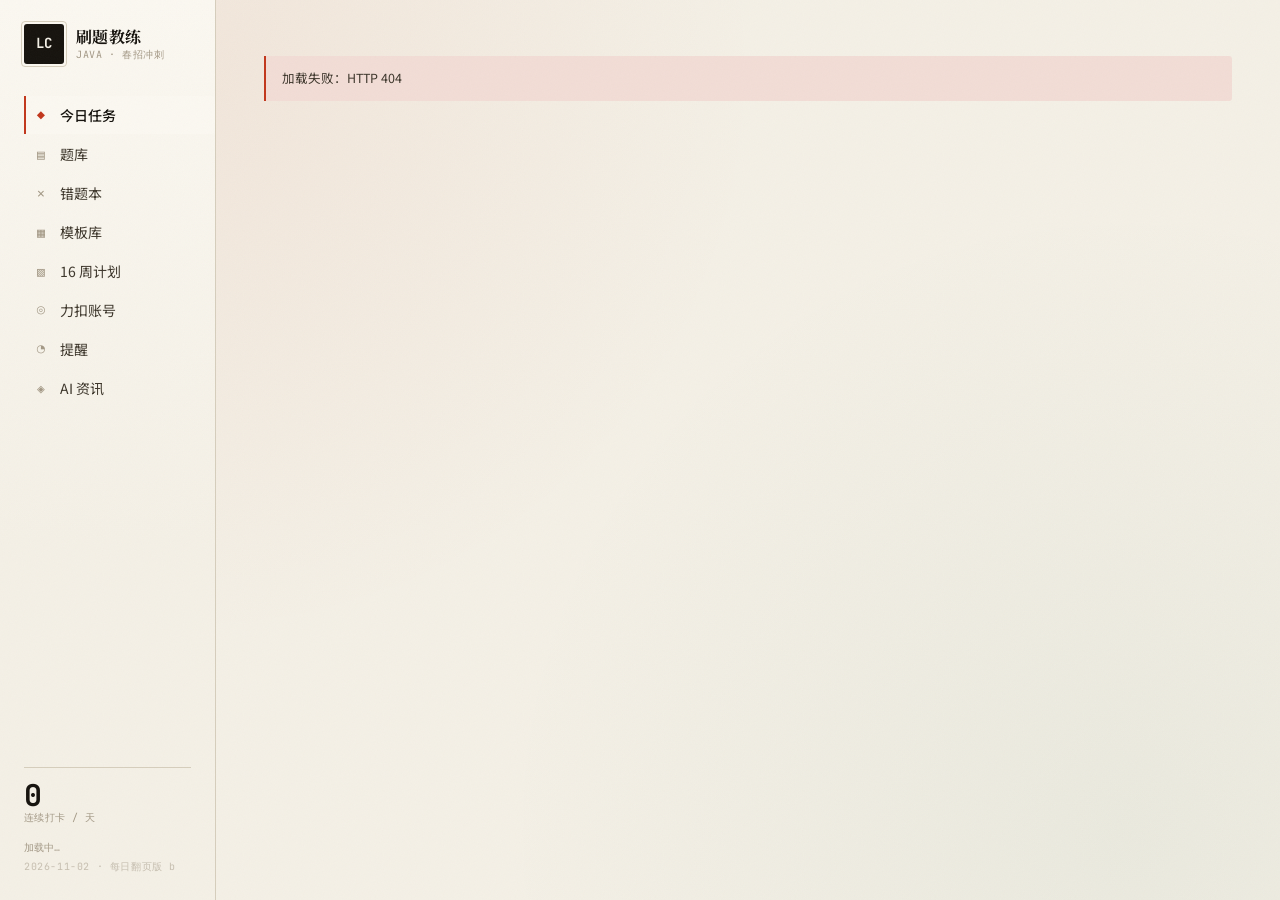
==== static/index.html @ 63b12553 "复习写完就地判对错：从「白写一遍」变成「当场知道对错」 原来的复习是「把题再做一遍，然后保存」。保存完没有任何反馈 —— 写对了不知道，写错了也不知道，那这一遍基本白写。  后端： - 新增 POST" ====
<!DOCTYPE html>
<html lang="zh-CN">
<head>
<meta charset="UTF-8">
<meta name="viewport" content="width=device-width, initial-scale=1.0">
<title>刷题教练 · LC Coach</title>
<link rel="preconnect" href="https://fonts.googleapis.com">
<link rel="preconnect" href="https://fonts.gstatic.com" crossorigin>
<link href="https://fonts.googleapis.com/css2?family=JetBrains+Mono:wght@400;500;700&family=Noto+Sans+SC:wght@300;400;500;700&family=Noto+Serif+SC:wght@600;700;900&display=swap" rel="stylesheet">
<link rel="stylesheet" href="app.css?v=20261111a">
</head>
<body>

<div class="grain"></div>

<aside class="sidebar">
  <div class="brand">
    <div class="brand-mark">LC</div>
    <div class="brand-text">
      <span class="brand-title">刷题教练</span>
      <span class="brand-sub">Java · 春招冲刺</span>
    </div>
  </div>

  <nav class="nav" id="nav">
    <button class="nav-item active" data-view="today">
      <span class="nav-ico">◆</span><span>今日任务</span>
    </button>
    <button class="nav-item" data-view="library">
      <span class="nav-ico">▤</span><span>题库</span>
    </button>
    <button class="nav-item" data-view="mistakes">
      <span class="nav-ico">✕</span><span>错题本</span>
      <span class="nav-badge" id="badge-mistakes"></span>
    </button>
    <button class="nav-item" data-view="snippets">
      <span class="nav-ico">▦</span><span>模板库</span>
    </button>
    <button class="nav-item" data-view="plan">
      <span class="nav-ico">▧</span><span>16 周计划</span>
    </button>
    <button class="nav-item" data-view="account">
      <span class="nav-ico">◎</span><span>力扣账号</span>
    </button>
    <button class="nav-item" data-view="notify">
      <span class="nav-ico">◔</span><span>提醒</span>
      <span class="nav-badge" id="badge-notify"></span>
    </button>
    <button class="nav-item" data-view="aihot">
      <span class="nav-ico">◈</span><span>AI 资讯</span>
    </button>
  </nav>

  <div class="side-foot">
    <div class="streak-box">
      <div class="streak-num" id="streak-num">0</div>
      <div class="streak-label">连续打卡 / 天</div>
    </div>
    <div class="side-meta" id="side-meta">加载中…</div>
    <div class="side-meta" id="build-stamp" style="opacity:.55;font-size:10px;letter-spacing:.06em"></div>
  </div>
</aside>

<main class="main" id="main">
  <div class="loading">正在加载…</div>
</main>

<div class="toast" id="toast"></div>

<script src="lock.js?v=20261111a"></script>
<script src="roast.js?v=20261111a"></script>
<script src="mistake-fill.js?v=20261111a"></script>
<script src="app.js?v=20261111a"></script>
</body>
</html>
---- static/app.css ----
/* ============================================================
   LC Coach — 设计方向：编辑 × 工业
   纸张底色 + 墨黑字 + 朱红强调 + 等宽数字
   用规则线和不对称网格代替圆角卡片堆叠
   ============================================================ */

:root {
  /* 色板 */
  --paper:        #F4F0E6;
  --paper-deep:   #EAE4D5;
  --paper-raised: #FBF8F1;
  --ink:          #16130E;
  --ink-2:        #3D362B;
  --ink-3:        #6E6557;
  --ink-4:        #A39885;
  --rule:         #D6CEBC;
  --rule-soft:    #E3DCCB;
  --accent:       #C2371C;
  --accent-soft:  #F2DDD6;
  --accent-deep:  #8E2513;
  --ok:           #2F6B4F;
  --ok-soft:      #DDE9E1;
  --warn:         #9A6B12;
  --warn-soft:    #F3E7CC;

  /* 别名：早期样式里写了 --paper-2 / --f-serif，但这两个变量从没定义过，
     导致用到的地方一直静默不生效（背景透明、字体回落）。
     这里补上定义，不去改那些旧选择器。 */
  --paper-2:      #EFEADC;
  --f-serif:      "Noto Serif SC", "Songti SC", serif;

  /* 字阶 */
  --f-display: "Noto Serif SC", "Songti SC", serif;
  --f-sans:    "Noto Sans SC", "PingFang SC", "Microsoft YaHei", sans-serif;
  --f-mono:    "JetBrains Mono", "SF Mono", Consolas, monospace;

  --t-xs:  11px;
  --t-sm:  12.5px;
  --t-md:  14px;
  --t-lg:  16px;
  --t-xl:  21px;
  --t-2xl: 30px;
  --t-3xl: 46px;
  --t-4xl: 68px;

  /* 间距 */
  --s1: 4px;  --s2: 8px;  --s3: 12px; --s4: 16px;
  --s5: 24px; --s6: 32px; --s7: 48px; --s8: 64px;

  --radius: 3px;
  --shadow-1: 0 1px 0 var(--rule);
  --shadow-2: 0 2px 0 var(--rule), 0 8px 24px -16px rgba(22,19,14,.35);
  --ease: cubic-bezier(0.16, 1, 0.3, 1);
}

* { box-sizing: border-box; margin: 0; padding: 0; }

html { -webkit-text-size-adjust: 100%; }

body {
  font-family: var(--f-sans);
  font-size: var(--t-md);
  line-height: 1.65;
  color: var(--ink);
  background: var(--paper);
  background-image:
    radial-gradient(circle at 15% 8%, rgba(194,55,28,.055), transparent 42%),
    radial-gradient(circle at 88% 92%, rgba(47,107,79,.05), transparent 45%);
  background-attachment: fixed;
  min-height: 100vh;
  display: grid;
  grid-template-columns: 216px 1fr;
  -webkit-font-smoothing: antialiased;
}

/* 纸质颗粒 */
.grain {
  position: fixed; inset: 0; z-index: 9999; pointer-events: none;
  opacity: .032;
  background-image: url("data:image/svg+xml,%3Csvg xmlns='http://www.w3.org/2000/svg' width='140' height='140'%3E%3Cfilter id='n'%3E%3CfeTurbulence type='fractalNoise' baseFrequency='.85' numOctaves='3'/%3E%3C/filter%3E%3Crect width='140' height='140' filter='url(%23n)'/%3E%3C/svg%3E");
}

/* ============================ 侧栏 ============================ */

.sidebar {
  border-right: 1px solid var(--rule);
  padding: var(--s5) 0 var(--s5) var(--s5);
  display: flex; flex-direction: column;
  height: 100vh; position: sticky; top: 0;
  background: linear-gradient(180deg, var(--paper-raised), var(--paper) 60%);
}

.brand { display: flex; gap: var(--s3); align-items: center; margin-bottom: var(--s6); padding-right: var(--s5); }

.brand-mark {
  width: 40px; height: 40px; flex: none;
  display: grid; place-items: center;
  background: var(--ink); color: var(--paper);
  font-family: var(--f-mono); font-weight: 700; font-size: var(--t-md);
  letter-spacing: -.02em;
  border-radius: var(--radius);
  position: relative;
}
.brand-mark::after {
  content: ""; position: absolute; inset: -3px;
  border: 1px solid var(--rule); border-radius: 4px;
}

.brand-text { display: flex; flex-direction: column; line-height: 1.3; }
.brand-title { font-family: var(--f-display); font-weight: 700; font-size: var(--t-lg); letter-spacing: .02em; }
.brand-sub { font-family: var(--f-mono); font-size: 10px; color: var(--ink-4); letter-spacing: .06em; text-transform: uppercase; }

.nav { display: flex; flex-direction: column; gap: 1px; }

.nav-item {
  display: flex; align-items: center; gap: var(--s3);
  padding: 9px var(--s3) 9px var(--s2);
  background: none; border: none; cursor: pointer;
  font-family: var(--f-sans); font-size: var(--t-md); color: var(--ink-2);
  text-align: left; border-left: 2px solid transparent;
  transition: background .16s var(--ease), color .16s var(--ease), border-color .16s var(--ease);
  border-radius: 0 var(--radius) var(--radius) 0;
  position: relative;
}
.nav-item:hover { background: var(--paper-deep); color: var(--ink); }
.nav-item.active {
  border-left-color: var(--accent);
  background: var(--paper-raised);
  color: var(--ink); font-weight: 500;
}
.nav-ico { font-family: var(--f-mono); font-size: 13px; color: var(--ink-4); width: 14px; text-align: center; }
.nav-item.active .nav-ico { color: var(--accent); }
.nav-badge {
  margin-left: auto; font-family: var(--f-mono); font-size: 10px;
  background: var(--accent); color: #fff; padding: 1px 5px; border-radius: 9px;
  min-width: 17px; text-align: center;
}
.nav-badge:empty { display: none; }

.side-foot { margin-top: auto; padding-right: var(--s5); }

.streak-box {
  border-top: 1px solid var(--rule);
  padding-top: var(--s3);
  margin-bottom: var(--s3);
}
.streak-num {
  font-family: var(--f-mono); font-size: var(--t-2xl); font-weight: 700;
  line-height: 1; color: var(--ink); letter-spacing: -.03em;
}
.streak-label { font-family: var(--f-mono); font-size: 10px; color: var(--ink-4); letter-spacing: .04em; }

.side-meta { font-family: var(--f-mono); font-size: 10px; color: var(--ink-4); line-height: 1.9; }

/* ============================ 主区 ============================ */

.main { padding: var(--s6) var(--s7) var(--s8); max-width: 1080px; }

.loading { font-family: var(--f-mono); color: var(--ink-4); padding: var(--s7) 0; }

.view-enter { animation: viewIn .42s var(--ease) both; }
@keyframes viewIn {
  from { opacity: 0; transform: translateY(10px); }
  to   { opacity: 1; transform: none; }
}

/* 页头 */
.page-head { margin-bottom: var(--s6); position: relative; }
.eyebrow {
  font-family: var(--f-mono); font-size: var(--t-xs);
  letter-spacing: .14em; text-transform: uppercase;
  color: var(--accent); margin-bottom: var(--s2);
  display: flex; align-items: center; gap: var(--s2);
}
.eyebrow::after { content: ""; flex: 1; height: 1px; background: var(--rule); }

h1 {
  font-family: var(--f-display); font-weight: 900;
  font-size: var(--t-2xl); line-height: 1.15;
  letter-spacing: -.015em; margin-bottom: var(--s2);
}
h1 .num { font-family: var(--f-mono); font-weight: 700; letter-spacing: -.04em; }

.sub { color: var(--ink-3); font-size: var(--t-md); max-width: 62ch; }
.sub .mono { font-family: var(--f-mono); font-size: .92em; }

/* 巨型日期计数器 */
.day-counter {
  display: flex; align-items: baseline; gap: var(--s3);
  margin: var(--s5) 0 var(--s6);
  padding: var(--s4) 0;
  border-top: 1px solid var(--ink);
  border-bottom: 1px solid var(--rule);
}
.day-big {
  font-family: var(--f-mono); font-size: var(--t-4xl); font-weight: 700;
  line-height: .9; letter-spacing: -.05em; color: var(--ink);
  font-variant-numeric: tabular-nums;
}
.day-of { font-family: var(--f-mono); font-size: var(--t-lg); color: var(--ink-4); letter-spacing: -.02em; }
.day-meta { margin-left: auto; text-align: right; }
.day-phase { font-family: var(--f-display); font-weight: 700; font-size: var(--t-lg); }
.day-tag { font-family: var(--f-mono); font-size: var(--t-xs); color: var(--ink-3); letter-spacing: .05em; }

/* 前一天 / 后一天。放在 .day-meta 右边，跟相位标签同一条基线 */
.day-nav { display: flex; gap: 6px; align-self: center; margin-left: var(--s4); }
.day-arrow {
  width: 30px; height: 30px; padding: 0;
  display: inline-flex; align-items: center; justify-content: center;
  font-family: var(--f-mono); font-size: 14px; line-height: 1;
  color: var(--ink-2); background: transparent;
  border: 1px solid var(--rule); border-radius: 2px;
  cursor: pointer; transition: background .18s var(--ease), border-color .18s var(--ease), color .18s var(--ease);
}
.day-arrow:hover:not(:disabled) { background: var(--paper-2); border-color: var(--ink-3); color: var(--ink); }
.day-arrow:active:not(:disabled) { transform: translateY(1px); }
.day-arrow:disabled { opacity: .28; cursor: not-allowed; }
.day-arrow:focus-visible { outline: 2px solid var(--accent); outline-offset: 2px; }

/* 正在看历史/未来那天时，仪表和提示一起变，别让人以为改的是今天 */
.page-head-hist .eyebrow { color: var(--accent); }
.page-head-hist .eyebrow::after { content: ' · 不是今天'; }
.notice-view { display: flex; align-items: center; gap: var(--s3); flex-wrap: wrap; }
.notice-view .btn { margin-left: auto; }

/* 进度条 */
.bar-wrap { margin: var(--s4) 0 var(--s6); }
.bar-top { display: flex; justify-content: space-between; font-family: var(--f-mono); font-size: var(--t-xs); color: var(--ink-3); margin-bottom: 6px; letter-spacing: .04em; }
.bar { height: 5px; background: var(--rule-soft); position: relative; overflow: hidden; }
.bar > i { position: absolute; inset: 0 auto 0 0; background: var(--accent); transition: width .6s var(--ease); }
.bar.thin { height: 3px; }

/* ============================ 题目卡 ============================ */

.task-list { display: flex; flex-direction: column; gap: 1px; background: var(--rule-soft); border-top: 1px solid var(--rule); border-bottom: 1px solid var(--rule); }

.task {
  background: var(--paper-raised);
  display: grid;
  grid-template-columns: 46px 1fr auto;
  align-items: center;
  gap: var(--s4);
  padding: var(--s4) var(--s4) var(--s4) var(--s3);
  cursor: pointer;
  transition: background .15s var(--ease);
  position: relative;
}
.task:hover { background: var(--paper); }
.task:hover .task-title { color: var(--accent-deep); }

.task-idx {
  font-family: var(--f-mono); font-size: var(--t-xl); font-weight: 500;
  color: var(--ink-4); text-align: center; letter-spacing: -.04em;
  font-variant-numeric: tabular-nums;
}
.task.done .task-idx { color: var(--ok); }

.task-body { min-width: 0; }
.task-title {
  font-family: var(--f-display); font-weight: 700; font-size: var(--t-lg);
  line-height: 1.3; transition: color .15s var(--ease);
  display: flex; align-items: center; gap: var(--s2); flex-wrap: wrap;
}
.task-title .fid { font-family: var(--f-mono); font-size: var(--t-xs); color: var(--ink-4); font-weight: 400; }
.task-meta {
  display: flex; gap: var(--s3); align-items: center; flex-wrap: wrap;
  font-family: var(--f-mono); font-size: var(--t-xs); color: var(--ink-3);
  margin-top: 3px; letter-spacing: .02em;
}
.task.done .task-title { text-decoration: line-through; text-decoration-thickness: 1px; text-decoration-color: var(--ink-4); color: var(--ink-3); }

.task-right { display: flex; align-items: center; gap: var(--s3); }

.chip {
  font-family: var(--f-mono); font-size: 10px; letter-spacing: .05em;
  padding: 2px 7px; border: 1px solid var(--rule); color: var(--ink-3);
  border-radius: 2px; white-space: nowrap;
}
.chip.sol { border-color: var(--accent); color: var(--accent); }
.chip.miss { border-color: var(--ink-4); color: var(--ink-3); }
.chip.done { background: var(--ok-soft); border-color: var(--ok); color: var(--ok); }
.chip.warn { background: var(--warn-soft); border-color: var(--warn); color: var(--warn); }

.diff { font-family: var(--f-mono); font-size: 10px; letter-spacing: .06em; text-transform: uppercase; }
.diff.EASY { color: var(--ok); }
.diff.MEDIUM { color: var(--warn); }
.diff.HARD { color: var(--accent); }

.btn-check {
  width: 26px; height: 26px; flex: none;
  border: 1px solid var(--ink-4); background: var(--paper-raised);
  border-radius: 50%; cursor: pointer;
  display: grid; place-items: center;
  font-size: 13px; color: transparent;
  transition: all .18s var(--ease);
}
.btn-check:hover { border-color: var(--ok); color: var(--ok); }
.task.done .btn-check { background: var(--ok); border-color: var(--ok); color: #fff; }

/* 提示条 */
.notice {
  border-left: 2px solid var(--accent);
  background: var(--accent-soft);
  padding: var(--s3) var(--s4);
  font-size: var(--t-sm); color: var(--ink-2);
  margin: var(--s5) 0;
  border-radius: 0 var(--radius) var(--radius) 0;
}
.notice .mono { font-family: var(--f-mono); }

/* ============================ 通用组件 ============================ */

h2.sec {
  font-family: var(--f-display); font-weight: 700; font-size: var(--t-xl);
  margin: var(--s7) 0 var(--s4);
  padding-bottom: var(--s2);
  border-bottom: 1px solid var(--ink);
  display: flex; align-items: baseline; gap: var(--s3);
}
h2.sec .cnt { font-family: var(--f-mono); font-size: var(--t-sm); color: var(--ink-4); font-weight: 400; }

.btn {
  font-family: var(--f-mono); font-size: var(--t-sm);
  padding: 7px 14px; border: 1px solid var(--ink); background: var(--ink);
  color: var(--paper); cursor: pointer; border-radius: var(--radius);
  transition: all .16s var(--ease); letter-spacing: .03em;
}
.btn:hover { background: var(--accent); border-color: var(--accent); }
.btn:active { transform: translateY(1px); }
.btn.ghost { background: transparent; color: var(--ink); }
.btn.ghost:hover { background: var(--ink); color: var(--paper); border-color: var(--ink); }
.btn.small { padding: 4px 10px; font-size: var(--t-xs); }
.btn.danger { border-color: var(--accent); color: var(--accent); background: transparent; }
.btn.danger:hover { background: var(--accent); color: #fff; }
.btn:disabled { opacity: .4; cursor: not-allowed; }

input[type=text], input[type=password], textarea, select {
  font-family: var(--f-sans); font-size: var(--t-md);
  padding: 8px 11px; border: 1px solid var(--rule); background: var(--paper-raised);
  border-radius: var(--radius); color: var(--ink); width: 100%;
  transition: border-color .16s var(--ease);
}
input:focus, textarea:focus, select:focus {
  outline: none; border-color: var(--accent);
  box-shadow: 0 0 0 3px rgba(194,55,28,.1);
}
textarea { resize: vertical; min-height: 76px; line-height: 1.6; }
label.field { display: block; margin-bottom: var(--s4); }
label.field > span {
  display: block; font-family: var(--f-mono); font-size: var(--t-xs);
  color: var(--ink-3); letter-spacing: .06em; margin-bottom: 5px;
}

/* ============================ 题目详情 ============================ */

.back-link {
  font-family: var(--f-mono); font-size: var(--t-sm); color: var(--ink-3);
  background: none; border: none; cursor: pointer; padding: 0;
  margin-bottom: var(--s4); display: inline-flex; align-items: center; gap: 6px;
  transition: color .15s var(--ease);
}
.back-link:hover { color: var(--accent); }

.prob-head { border-bottom: 2px solid var(--ink); padding-bottom: var(--s4); margin-bottom: var(--s5); }
.prob-fid { font-family: var(--f-mono); font-size: var(--t-sm); color: var(--accent); letter-spacing: .08em; margin-bottom: var(--s1); }
.prob-title { font-family: var(--f-display); font-weight: 900; font-size: var(--t-2xl); line-height: 1.2; letter-spacing: -.01em; }
.prob-en { font-family: var(--f-mono); font-size: var(--t-sm); color: var(--ink-4); margin-top: 3px; }
.prob-tags { display: flex; gap: var(--s2); flex-wrap: wrap; margin-top: var(--s3); }

.prob-body {
  font-size: var(--t-md); color: var(--ink-2); line-height: 1.8;
  margin-bottom: var(--s6);
  padding: var(--s4) var(--s5);
  background: var(--paper-raised);
  border-left: 2px solid var(--rule);
}
.prob-body p { margin-bottom: var(--s3); }
.prob-body code {
  font-family: var(--f-mono); font-size: .9em;
  background: var(--paper-deep); padding: 1px 5px; border-radius: 2px; color: var(--accent-deep);
}
.prob-body pre { background: var(--paper-deep); padding: var(--s3); overflow-x: auto; margin-bottom: var(--s3); border-radius: var(--radius); }
.prob-body pre code { background: none; padding: 0; color: var(--ink); }
.prob-body strong { color: var(--ink); font-weight: 700; }
.prob-body ul, .prob-body ol { margin: 0 0 var(--s3) var(--s5); }
.prob-body li { margin-bottom: 4px; }
.prob-body img { max-width: 100%; }

/* 解法卡 */
.sol-tabs { display: flex; gap: 0; border-bottom: 1px solid var(--rule); margin-bottom: var(--s5); }
.sol-tab {
  font-family: var(--f-mono); font-size: var(--t-sm);
  padding: 9px 18px; background: none; border: none; cursor: pointer;
  color: var(--ink-3); border-bottom: 2px solid transparent;
  margin-bottom: -1px; transition: all .16s var(--ease);
  letter-spacing: .03em;
}
.sol-tab:hover { color: var(--ink); background: var(--paper-raised); }
.sol-tab.active { color: var(--accent); border-bottom-color: var(--accent); font-weight: 500; }
.sol-tab .tier { font-size: 9px; opacity: .7; margin-right: 5px; }

.sol-panel { animation: viewIn .3s var(--ease) both; }

.sol-head { display: flex; align-items: baseline; gap: var(--s3); flex-wrap: wrap; margin-bottom: var(--s4); }
.sol-name { font-family: var(--f-display); font-weight: 700; font-size: var(--t-xl); }
.sol-cx { font-family: var(--f-mono); font-size: var(--t-xs); color: var(--ink-3); display: flex; gap: var(--s3); }
.sol-cx b { color: var(--ink); font-weight: 500; }

.sol-block { margin-bottom: var(--s5); }
.sol-block > h4 {
  font-family: var(--f-mono); font-size: var(--t-xs); letter-spacing: .1em;
  text-transform: uppercase; color: var(--accent);
  margin-bottom: var(--s2); display: flex; align-items: center; gap: var(--s2);
}
.sol-block > h4::after { content: ""; flex: 1; height: 1px; background: var(--rule-soft); }

.idea-text { font-size: var(--t-md); color: var(--ink-2); line-height: 1.85; white-space: pre-wrap; }

.pseudo {
  font-family: var(--f-mono); font-size: var(--t-sm); line-height: 1.95;
  background: var(--paper-deep); border-left: 2px solid var(--warn);
  padding: var(--s4); white-space: pre-wrap; color: var(--ink-2);
  border-radius: 0 var(--radius) var(--radius) 0;
  overflow-x: auto;
}

.code-wrap { position: relative; }
.code-wrap pre {
  font-family: var(--f-mono); font-size: var(--t-sm); line-height: 1.75;
  background: #1B1813; color: #E8E2D4;
  padding: var(--s4) var(--s4) var(--s4) 0;
  border-radius: var(--radius); overflow-x: auto;
  tab-size: 4;
}
.code-wrap code { display: block; padding-left: var(--s4); }
.code-copy {
  position: absolute; top: 8px; right: 8px;
  font-family: var(--f-mono); font-size: 10px;
  background: rgba(232,226,212,.12); color: #E8E2D4;
  border: 1px solid rgba(232,226,212,.25); border-radius: 2px;
  padding: 3px 8px; cursor: pointer; transition: all .16s var(--ease);
}
.code-copy:hover { background: var(--accent); border-color: var(--accent); color: #fff; }

/* 简易 Java 高亮 */
.kw  { color: #D98B6A; }
.str { color: #9DBF8E; }
.cmt { color: #7A7264; font-style: italic; }
.num { color: #D9C48A; }
.typ { color: #8FB6CE; }
.fn  { color: #C9A6D4; }

/* 思考牵引 */
.prompt-box {
  border: 1px dashed var(--accent); background: var(--paper-raised);
  padding: var(--s4); margin: var(--s5) 0;
  border-radius: var(--radius);
}
.prompt-box h4 { font-family: var(--f-display); font-size: var(--t-md); margin-bottom: var(--s2); color: var(--accent-deep); }
.prompt-box ol { margin-left: var(--s5); font-size: var(--t-sm); color: var(--ink-2); line-height: 1.9; }

/* ============================ 错题本 / 模板库 ============================ */

.mistake-card {
  border: 1px solid var(--rule); background: var(--paper-raised);
  padding: var(--s4); margin-bottom: var(--s3);
  border-left: 3px solid var(--accent);
  border-radius: 0 var(--radius) var(--radius) 0;
  transition: all .16s var(--ease);
}
.mistake-card:hover { border-color: var(--ink-4); }
.mistake-card.mastered { border-left-color: var(--ok); opacity: .62; }
.mistake-top { display: flex; align-items: baseline; gap: var(--s3); margin-bottom: var(--s2); flex-wrap: wrap; }
.mistake-title { font-family: var(--f-display); font-weight: 700; font-size: var(--t-lg); }
.mistake-date { font-family: var(--f-mono); font-size: 10px; color: var(--ink-4); margin-left: auto; }
.mistake-row { font-size: var(--t-sm); color: var(--ink-2); line-height: 1.75; margin-top: var(--s2); }
.mistake-row b { font-family: var(--f-mono); font-size: 10px; color: var(--ink-4); letter-spacing: .06em; text-transform: uppercase; display: block; margin-bottom: 2px; font-weight: 400; }
.mistake-acts { display: flex; gap: var(--s2); margin-top: var(--s3); }

.snippet-group { margin-bottom: var(--s6); }
.snippet-item {
  border: 1px solid var(--rule); background: var(--paper-raised);
  margin-bottom: var(--s3); border-radius: var(--radius); overflow: hidden;
}
.snippet-head {
  display: flex; align-items: center; gap: var(--s3);
  padding: 10px var(--s4); cursor: pointer;
  transition: background .15s var(--ease);
}
.snippet-head:hover { background: var(--paper); }
.snippet-title { font-family: var(--f-mono); font-size: var(--t-sm); font-weight: 500; }
.snippet-note { font-size: var(--t-xs); color: var(--ink-3); margin-left: auto; }
.snippet-body { display: none; border-top: 1px solid var(--rule-soft); }
.snippet-item.open .snippet-body { display: block; }

/* ============================ 计划表 ============================ */

.week-row { margin-bottom: var(--s5); }
.week-head {
  display: flex; align-items: baseline; gap: var(--s3);
  border-bottom: 1px solid var(--ink); padding-bottom: var(--s2); margin-bottom: var(--s3);
}
.week-no { font-family: var(--f-mono); font-size: var(--t-lg); font-weight: 700; color: var(--accent); }
.week-phase { font-family: var(--f-display); font-weight: 700; font-size: var(--t-md); }
.week-tag { font-family: var(--f-mono); font-size: 10px; color: var(--ink-4); margin-left: auto; }

.day-grid { display: grid; grid-template-columns: repeat(7, 1fr); gap: 6px; }
.day-cell {
  border: 1px solid var(--rule-soft); background: var(--paper-raised);
  padding: var(--s2); min-height: 74px; border-radius: 2px;
  font-size: var(--t-xs); transition: all .15s var(--ease);
}
.day-cell.today { border-color: var(--accent); border-width: 2px; background: var(--accent-soft); }
.day-cell.review { background: var(--paper-deep); }
.day-cell.past { opacity: .55; }
.day-cell .dn { font-family: var(--f-mono); font-size: 10px; color: var(--ink-4); display: flex; justify-content: space-between; margin-bottom: 3px; }
.day-cell .dt { font-family: var(--f-mono); font-size: 9px; color: var(--ink-4); }
.day-cell .sl { font-family: var(--f-mono); font-size: 10px; color: var(--ink-2); line-height: 1.5; word-break: break-all; }
.day-cell .sl a { color: inherit; text-decoration: none; border-bottom: 1px dotted var(--ink-4); cursor: pointer; }
.day-cell .sl a:hover { color: var(--accent); border-color: var(--accent); }
.day-cell .rv { font-family: var(--f-mono); font-size: 10px; color: var(--warn); }

/* ============================ 表单 / 弹层 ============================ */

.modal-mask {
  position: fixed; inset: 0; background: rgba(22,19,14,.42);
  display: grid; place-items: center; z-index: 500; padding: var(--s5);
  animation: fade .2s var(--ease);
}
@keyframes fade { from { opacity: 0; } to { opacity: 1; } }
.modal {
  background: var(--paper-raised); border: 1px solid var(--ink);
  max-width: 560px; width: 100%; max-height: 86vh; overflow-y: auto;
  padding: var(--s5); box-shadow: 0 24px 60px -24px rgba(22,19,14,.6);
  animation: viewIn .28s var(--ease) both;
}
.modal h3 { font-family: var(--f-display); font-size: var(--t-xl); font-weight: 700; margin-bottom: var(--s4); }
.modal-acts { display: flex; gap: var(--s2); justify-content: flex-end; margin-top: var(--s4); }

.empty {
  text-align: center; padding: var(--s7) var(--s4); color: var(--ink-4);
  font-family: var(--f-mono); font-size: var(--t-sm); line-height: 2;
  border: 1px dashed var(--rule);
}
.empty .big { font-size: var(--t-2xl); color: var(--rule); display: block; margin-bottom: var(--s3); }

/* 错题本分页条 */
.pager {
  display: flex; align-items: center; gap: var(--s3); flex-wrap: wrap;
  margin-top: var(--s5); padding-top: var(--s4);
  border-top: 1px solid var(--rule);
}
.pager-nums { display: flex; align-items: center; gap: 4px; }
.pager-btn {
  min-width: 30px; height: 30px; padding: 0 8px;
  font-family: var(--f-mono); font-size: var(--t-xs);
  color: var(--ink-3); background: transparent;
  border: 1px solid var(--rule); border-radius: 2px; cursor: pointer;
}
.pager-btn:hover:not(:disabled):not(.cur) { color: var(--ink); border-color: var(--ink-3); }
.pager-btn.cur { color: var(--paper-raised); background: var(--ink); border-color: var(--ink); cursor: default; }
.pager-btn:disabled { opacity: .28; cursor: not-allowed; }
.pager-btn:focus-visible { outline: 2px solid var(--accent); outline-offset: 1px; }
.pager-gap { color: var(--ink-4); font-family: var(--f-mono); font-size: var(--t-xs); padding: 0 2px; }
.pager-info { margin-left: auto; color: var(--ink-4); font-family: var(--f-mono); font-size: var(--t-xs); }
@media (max-width: 640px) {
  .pager-info { margin-left: 0; width: 100%; }
}

.toast {
  position: fixed; bottom: 28px; left: 50%; transform: translateX(-50%) translateY(20px);
  background: var(--ink); color: var(--paper);
  font-family: var(--f-mono); font-size: var(--t-sm);
  padding: 10px 20px; border-radius: var(--radius);
  opacity: 0; pointer-events: none; transition: all .28s var(--ease);
  z-index: 9000; box-shadow: 0 8px 30px -10px rgba(0,0,0,.5);
}
.toast.show { opacity: 1; transform: translateX(-50%) translateY(0); }
.toast.err { background: var(--accent); }

/* 统计条 */
.stat-strip {
  display: grid; grid-template-columns: repeat(4, 1fr);
  border-top: 1px solid var(--ink); border-bottom: 1px solid var(--rule);
  margin: var(--s5) 0;
}
.stat-cell { padding: var(--s3) var(--s4); border-right: 1px solid var(--rule-soft); }
.stat-cell:last-child { border-right: none; }
.stat-v { font-family: var(--f-mono); font-size: var(--t-xl); font-weight: 700; line-height: 1.1; letter-spacing: -.03em; }
.stat-k { font-family: var(--f-mono); font-size: 10px; color: var(--ink-4); letter-spacing: .05em; margin-top: 2px; }

.row { display: flex; gap: var(--s3); align-items: flex-end; flex-wrap: wrap; }
.row > * { flex: 1; min-width: 140px; }
.row > .fixed { flex: none; min-width: 0; }

.mono-sm { font-family: var(--f-mono); font-size: var(--t-xs); color: var(--ink-3); }

@media (max-width: 900px) {
  body { grid-template-columns: 1fr; }
  .sidebar { position: static; height: auto; border-right: none; border-bottom: 1px solid var(--rule); padding: var(--s4); }
  .nav { flex-direction: row; overflow-x: auto; }
  .nav-item { border-left: none; border-bottom: 2px solid transparent; border-radius: 0; white-space: nowrap; }
  .nav-item.active { border-bottom-color: var(--accent); }
  .side-foot { display: none; }
  .main { padding: var(--s5) var(--s4) var(--s7); }
  .day-grid { grid-template-columns: repeat(2, 1fr); }
  .stat-strip { grid-template-columns: repeat(2, 1fr); }
  .day-big { font-size: var(--t-3xl); }
  h1 { font-size: var(--t-xl); }
}

@media (prefers-reduced-motion: reduce) {
  *, *::before, *::after { animation-duration: .01ms !important; transition-duration: .01ms !important; }
}

/* ---------- 提醒面板 ---------- */
.btn.sm { padding: 5px 11px; font-size: var(--t-xs); }

.pseudo-sm {
  font-family: var(--f-mono);
  font-size: var(--t-xs);
  line-height: 1.75;
  color: var(--ink-2);
  background: var(--paper-2);
  border-left: 2px solid var(--rule);
  padding: 10px 14px;
  border-radius: 2px;
}

.task.unread { background: var(--paper-2); }
.task.unread .task-idx { color: var(--accent); }
.task.unread .task-title { font-weight: 600; }

.nav-badge:empty { display: none; }

/* ---------- 解法上锁 ---------- */
.lock-bar {
  display: flex; align-items: center; justify-content: space-between;
  gap: var(--s3); margin-bottom: var(--s3); flex-wrap: wrap;
}
.lock-state { font-family: var(--f-mono); font-size: var(--t-xs); color: var(--ink-3); letter-spacing: .04em; }
.lock-state b { color: var(--accent); font-weight: 700; }

.sol-tab .lock-dot { font-size: 10px; margin-right: 4px; opacity: .55; }
.sol-tab.locked { color: var(--ink-4); }
.sol-tab.locked.active { color: var(--ink-3); border-bottom-color: var(--rule); }

.sol-panel.is-locked { animation: none; }

.lock-card {
  display: flex; flex-direction: column; align-items: center; justify-content: center;
  gap: var(--s3); text-align: center; cursor: pointer;
  padding: var(--s8) var(--s5); background: var(--paper-deep);
  border: 1px dashed var(--rule); border-radius: var(--radius);
  transition: all .18s var(--ease); user-select: none; outline: none;
}
.lock-card:hover, .lock-card:focus-visible {
  background: var(--paper-raised); border-color: var(--accent); transform: translateY(-1px);
}
.lock-card .lock-ico { font-size: 30px; line-height: 1; opacity: .75; }
.lock-card .lock-title {
  font-family: var(--f-display); font-weight: 700; font-size: var(--t-lg); color: var(--ink);
}
.lock-card .lock-hint { font-size: var(--t-sm); color: var(--ink-3); line-height: 1.8; max-width: 34em; }
.lock-card .lock-cta {
  font-family: var(--f-mono); font-size: var(--t-xs); letter-spacing: .08em;
  color: var(--accent); border-bottom: 1px solid var(--accent-soft); padding-bottom: 1px;
}

/* ============================ 我的代码 + 评分 ============================ */

/* ---- 复习卡片堆叠 ----
   一张卡 = 一次复习。新的草稿卡在上，历史卡往下层叠：
   相邻卡用负 margin 咬合，看起来像一摞纸，而不是十个独立文本框。
   展开时抬 z-index + 加阴影，让「正在看哪张」一眼可见。 */
.rc-deck { margin-bottom: var(--s6); }

.rc-card {
  position: relative;
  border: 1px solid var(--rule);
  border-radius: var(--radius);
  background: var(--paper-raised);
  margin-bottom: calc(-1 * var(--s2));
  transition: transform .18s var(--ease), box-shadow .18s var(--ease);
}
.rc-card:last-child { margin-bottom: 0; }
.rc-card:hover { transform: translateY(-2px); }
.rc-card.rc-open,
.rc-card.rc-draft {
  z-index: 2;
  margin-bottom: var(--s3);
  box-shadow: 0 6px 22px -12px rgba(0, 0, 0, .35);
}

/* 草稿卡：唯一可写的那张，边框用 accent 标出来 */
.rc-draft { border-color: var(--accent-soft); }
.rc-draft .rc-body { padding: var(--s4); }

/* 历史卡的头：整条可点，收起时就是一条窄条 */
.rc-head {
  display: flex; align-items: center; gap: var(--s3);
  width: 100%; text-align: left;
  padding: var(--s3) var(--s4);
  background: none; border: 0; cursor: pointer;
  font: inherit; color: inherit;
}
.rc-draft .rc-head { cursor: default; padding-bottom: 0; }
.rc-seq {
  font-family: var(--f-mono); font-size: var(--t-xs);
  letter-spacing: .06em; color: var(--accent);
  white-space: nowrap;
}
.rc-time {
  font-family: var(--f-mono); font-size: var(--t-xs);
  color: var(--ink-4); white-space: nowrap;
}
.rc-preview {
  flex: 1; min-width: 0;
  font-family: var(--f-mono); font-size: var(--t-xs);
  color: var(--ink-3);
  overflow: hidden; text-overflow: ellipsis; white-space: nowrap;
}
.rc-caret { color: var(--ink-4); font-size: var(--t-xs); transition: transform .18s var(--ease); }
.rc-card.rc-open .rc-caret { transform: rotate(180deg); }

/* 复习卡上的分数：一眼能看出「第 1 次 6.2 → 第 2 次 8.4」这条线 */
.rc-score {
  font-family: var(--f-mono); font-size: var(--t-xs); font-weight: 600;
  padding: 1px 6px; border-radius: 2px; white-space: nowrap;
}
.rc-score.good { color: var(--ok); background: var(--ok-soft); }
.rc-score.mid  { color: var(--warn); background: var(--warn-soft); }
.rc-score.bad  { color: var(--accent-deep); background: var(--accent-soft); }
.rc-noscore {
  font-family: var(--f-mono); font-size: var(--t-xs);
  color: var(--ink-4); white-space: nowrap;
}

/* 复习判题的结果块：只回答「这次比上次好还是差」 */
.rc-grade-out:not(:empty) { margin-top: var(--s4); }
.rg-box {
  padding: var(--s4);
  border-left: 3px solid var(--rule);
  border-radius: 0 2px 2px 0;
  background: var(--paper-2);
}
.rg-box.good { border-left-color: var(--ok); }
.rg-box.mid  { border-left-color: var(--warn); }
.rg-box.bad  { border-left-color: var(--accent); }
.rg-head { display: flex; align-items: baseline; gap: var(--s2); flex-wrap: wrap; }
.rg-score { font-family: var(--f-serif); font-size: var(--t-xl); font-weight: 600; }
.rg-of { font-family: var(--f-mono); font-size: var(--t-xs); color: var(--ink-4); }
.rg-delta {
  margin-left: auto;
  font-family: var(--f-mono); font-size: var(--t-xs);
  padding: 1px 7px; border-radius: 2px; white-space: nowrap;
}
.rg-delta.first { color: var(--ink-3); background: var(--paper-raised); }
.rg-delta.up    { color: var(--ok); background: var(--ok-soft); }
.rg-delta.down  { color: var(--accent-deep); background: var(--accent-soft); }
.rg-delta.same  { color: var(--ink-3); background: var(--paper-raised); }
.rg-judge {
  margin-top: var(--s3);
  font-family: var(--f-mono); font-size: var(--t-xs);
}
.rg-judge.ok   { color: var(--ok); }
.rg-judge.no   { color: var(--accent-deep); }
.rg-judge.skip { color: var(--ink-3); }
.rg-fails { margin-top: var(--s2); display: flex; flex-direction: column; gap: 4px; }
.rg-fail {
  display: flex; flex-wrap: wrap; align-items: center; gap: 6px;
  font-family: var(--f-mono); font-size: var(--t-xs);
}
.rg-fail code {
  background: var(--paper-raised); padding: 1px 5px; border-radius: 2px;
  max-width: 100%; overflow-wrap: anywhere;
}
.rgf-k { color: var(--ink-4); }
.rgf-got { color: var(--accent-deep); }
.rg-more {
  margin-top: var(--s2);
  font-family: var(--f-mono); font-size: var(--t-xs); color: var(--ink-4);
}

.rc-old .rc-body { padding: 0 var(--s4) var(--s4); }

/* 历史代码只读展示：用 pre 保原样缩进，不给人「能改」的错觉 */
.rc-code {
  margin: 0;
  max-height: 420px; overflow: auto;
  font-family: var(--f-mono); font-size: var(--t-sm); line-height: 1.7;
  color: var(--ink); background: var(--paper);
  border: 1px solid var(--rule); border-radius: var(--radius);
  padding: var(--s3); tab-size: 2;
  white-space: pre; overflow-x: auto;
}

.rc-empty {
  padding: var(--s5) var(--s4);
  border: 1px dashed var(--rule);
  border-radius: var(--radius);
  color: var(--ink-4); font-size: var(--t-sm); line-height: 1.8;
  text-align: center;
}

.mycode-wrap {
  border: 1px solid var(--rule);
  border-radius: var(--radius);
  background: var(--paper-raised);
  padding: var(--s4);
  margin-bottom: var(--s6);
}

/* 参考解法分数条样式已移除：每个解法卡内部自带完整评分，
   顶部再画一条同一份分数只会让人以为有两套标准。.score-bar 本身保留，
   评分结果和卡内评分块都在用它。 */
.score-bar {
  flex: 1; height: 5px; background: var(--paper-deep);
  border-radius: 2px; overflow: hidden;
}
.score-bar > i { display: block; height: 100%; background: var(--ink-4); transition: width .5s var(--ease); }
.score-bar > i.good { background: var(--ok); }
.score-bar > i.mid  { background: var(--warn); }
.score-bar > i.bad  { background: var(--accent); }

/* 代码输入区 */
.code-input {
  width: 100%; min-height: 220px; resize: vertical;
  font-family: var(--f-mono); font-size: var(--t-sm); line-height: 1.7;
  color: var(--ink); background: var(--paper);
  border: 1px solid var(--rule); border-radius: var(--radius);
  padding: var(--s3); tab-size: 2;
}
.code-input:focus { outline: none; border-color: var(--accent); }

/* 评分卡 */
.grade-card {
  margin-top: var(--s4); border-top: 1px solid var(--rule-soft);
  padding-top: var(--s4);
}
.grade-total {
  display: flex; align-items: baseline; gap: var(--s2); margin-bottom: var(--s3);
}
.grade-total-num {
  font-family: var(--f-display); font-size: var(--t-3xl); font-weight: 700;
  line-height: 1;
}
.grade-total.good .grade-total-num { color: var(--ok); }
.grade-total.mid  .grade-total-num { color: var(--warn); }
.grade-total.bad  .grade-total-num { color: var(--accent); }
.grade-total-of { font-family: var(--f-mono); font-size: var(--t-sm); color: var(--ink-4); }

.grade-notes {
  background: var(--accent-soft); border-left: 2px solid var(--accent);
  padding: var(--s2) var(--s3); margin-bottom: var(--s4);
  font-size: var(--t-sm); color: var(--accent-deep); line-height: 1.7;
  border-radius: 2px;
}

.grade-dims { display: grid; grid-template-columns: 1fr 1fr; gap: var(--s4); }
@media (max-width: 820px) { .grade-dims { grid-template-columns: 1fr; } }

.grade-dim-head {
  display: flex; align-items: baseline; justify-content: space-between;
  margin-bottom: var(--s2);
}
.grade-dim-name {
  font-size: var(--t-sm); color: var(--ink-2); font-weight: 500;
}
.grade-dim-score {
  font-family: var(--f-mono); font-size: var(--t-md); font-weight: 700; color: var(--ink);
}
.grade-dim-score .of { font-size: var(--t-xs); color: var(--ink-4); font-weight: 400; }
.grade-dim-reason {
  font-size: var(--t-sm); color: var(--ink-3); line-height: 1.75; margin-top: var(--s2);
}
.grade-ev {
  margin: var(--s2) 0 0; padding-left: 1.1em;
  font-family: var(--f-mono); font-size: var(--t-xs); color: var(--ink-4); line-height: 1.8;
}

/* 实测 / 推断 标签：不让推断的东西冒充事实 */
.vtag {
  font-family: var(--f-mono); font-size: 9.5px; letter-spacing: .06em;
  padding: 1px 5px; border-radius: 2px; margin-left: 4px;
  vertical-align: 1px;
}
.vtag.real { background: var(--ok-soft); color: var(--ok); }
.vtag.guess { background: var(--warn-soft); color: var(--warn); }

.grade-disclaim {
  margin-top: var(--s4); padding-top: var(--s3);
  border-top: 1px dashed var(--rule-soft);
  font-size: var(--t-xs); color: var(--ink-4); line-height: 1.85;
}
.grade-err {
  margin-top: var(--s4); padding: var(--s3);
  background: var(--accent-soft); border-left: 2px solid var(--accent);
  font-size: var(--t-sm); color: var(--accent-deep); border-radius: 2px;
}

/* ===== 解法卡内部的评分块 =====
   数据来自后端 refGrades，跟「我的代码」同一个 grade() 方法、同一个最优解基准，
   所以「我的 8.1」和「暴力 7.3」是可比的。这里只负责排版。 */
.ref-grade {
  margin: var(--s4) 0 var(--s5);
  padding: var(--s4) var(--s4) var(--s3);
  background: var(--paper-2);
  border-left: 2px solid var(--rule);
  border-radius: 2px;
}
.rg-total {
  display: flex;
  align-items: baseline;
  gap: 7px;
  margin-bottom: var(--s3);
}
.rg-total-label {
  font-size: var(--t-xs);
  letter-spacing: .06em;
  color: var(--ink-3);
}
.rg-total-num {
  font-family: var(--f-serif);
  font-size: var(--t-2xl);
  font-weight: 600;
  line-height: 1;
}
.rg-total-num.good { color: var(--ok); }
.rg-total-num.mid  { color: var(--warn); }
.rg-total-num.bad  { color: var(--accent); }
.rg-total-of {
  font-family: var(--f-mono);
  font-size: var(--t-xs);
  color: var(--ink-4);
}
.rg-dims {
  display: flex;
  flex-direction: column;
  gap: 5px;
}
.rgd-row {
  display: grid;
  grid-template-columns: 7.6em 1fr 2.4em;
  align-items: center;
  gap: var(--s3);
}
.rgd-name {
  font-size: var(--t-xs);
  color: var(--ink-2);
  white-space: nowrap;
}
.rgd-name .vtag { margin-left: 4px; transform: scale(.85); }
.rgd-num {
  font-family: var(--f-mono);
  font-size: var(--t-xs);
  color: var(--ink-3);
  text-align: right;
}
.score-bar.sm { height: 3px; }
.rg-foot {
  margin-top: var(--s3);
  padding-top: var(--s2);
  border-top: 1px dashed var(--rule-soft);
  font-size: var(--t-xs);
  color: var(--ink-4);
  line-height: 1.6;
}

/* tab 上的小分数角标：不点开也能看出三个解法的高低 */
.tab-score {
  display: inline-block;
  margin-left: 5px;
  padding: 0 4px;
  border-radius: 2px;
  font-family: var(--f-mono);
  font-size: 10px;
  line-height: 15px;
  vertical-align: 1px;
}
.tab-score.good { color: var(--ok);     background: var(--ok-soft); }
.tab-score.mid  { color: var(--warn);   background: var(--warn-soft); }
.tab-score.bad  { color: var(--accent); background: var(--accent-soft); }

@media (max-width: 820px) {
  .rgd-row { grid-template-columns: 6.4em 1fr 2.2em; }
}

/* ===== 今日模板（今日页里按天随机展示的一段模板代码） =====
   插在今日任务列表和底部统计条之间，每天固定一个，跨天才换。 */
.dailytpl {
  margin: var(--s5) 0;
  padding: var(--s4);
  background: var(--paper-raised);
  border: 1px solid var(--rule-soft);
  border-left: 3px solid var(--accent);
  border-radius: var(--radius);
}
.dailytpl-head {
  display: flex;
  align-items: baseline;
  gap: var(--s3);
  margin-bottom: var(--s2);
}
.dailytpl-label {
  font-family: var(--f-mono);
  font-size: var(--t-xs);
  letter-spacing: .1em;
  color: var(--accent);
}
.dailytpl-cat {
  font-size: var(--t-xs);
  color: var(--ink-4);
}
.dailytpl-title {
  font-family: var(--f-display);
  font-size: var(--t-lg);
  font-weight: 600;
  color: var(--ink);
  margin-bottom: var(--s2);
}
.dailytpl-note {
  font-size: var(--t-sm);
  line-height: 1.7;
  color: var(--ink-3);
  margin-bottom: var(--s3);
}
.dailytpl-code { margin: 0; }
.dailytpl-code pre {
  max-height: 260px;
  overflow: auto;
}

/* ===== 模板可用性标记（由 CompileCheck.java 真编译产出，前端只读） ===== */
.skind {
  font-size: 10px;
  letter-spacing: .04em;
  padding: 1px 6px;
  border-radius: 2px;
  margin-left: var(--s2);
  white-space: nowrap;
  vertical-align: 1px;
}
.skind.ok { background: var(--ok-soft); color: var(--ok); }
.skind.frag { background: var(--warn-soft); color: var(--warn); }
.skind.bad { background: var(--accent-soft); color: var(--accent-deep); }
.skind-why {
  padding: var(--s2) var(--s4);
  font-family: var(--f-mono);
  font-size: var(--t-xs);
  line-height: 1.7;
  color: var(--ink-3);
  background: var(--paper-2);
  border-left: 2px solid var(--warn);
}

/* ============================ AI 资讯（AIHOT） ============================ */

.aihot-meta {
  font-family: var(--f-mono);
  font-size: 10px;
  letter-spacing: .06em;
  color: var(--ink-4);
  margin-bottom: var(--s5);
}

.ah-hotlist {
  list-style: none;
  padding: 0;
  margin: 0 0 var(--s7);
  border-top: 1px solid var(--rule);
}

.ah-hot {
  display: flex;
  gap: var(--s4);
  padding: var(--s3) 0;
  border-bottom: 1px solid var(--rule-soft);
}

.ah-rank {
  flex: 0 0 1.6em;
  font-family: var(--f-serif);
  font-size: 20px;
  line-height: 1.2;
  color: var(--ink-4);
  text-align: right;
}

.ah-hotlist li:nth-child(-n+3) .ah-rank {
  color: var(--accent);
}

.ah-hot-body { flex: 1; min-width: 0; }

.ah-hot-title {
  display: block;
  font-size: var(--t-md);
  line-height: 1.5;
  color: var(--ink);
  text-decoration: none;
}

.ah-hot-title:hover { color: var(--accent); }

.ah-daily {
  border: 1px solid var(--rule);
  border-radius: var(--radius);
  background: var(--paper-raised);
  padding: var(--s5);
  margin-bottom: var(--s7);
}

.ah-daily-head {
  display: flex;
  align-items: baseline;
  gap: var(--s3);
  margin-bottom: var(--s3);
  padding-bottom: var(--s3);
  border-bottom: 1px solid var(--rule-soft);
}

.ah-daily-date {
  font-family: var(--f-mono);
  font-size: var(--t-xs);
  color: var(--ink-4);
  letter-spacing: .04em;
}

.ah-daily-lead {
  font-family: var(--f-serif);
  font-size: var(--t-lg);
  color: var(--ink);
}

.ah-daily-p {
  font-size: var(--t-sm);
  line-height: 1.85;
  color: var(--ink-2);
  margin: 0 0 var(--s4);
}

.ah-daily-sec { margin-top: var(--s4); }

.ah-sec-label {
  font-family: var(--f-mono);
  font-size: 10px;
  letter-spacing: .1em;
  text-transform: uppercase;
  color: var(--ink-4);
  margin-bottom: var(--s2);
}

.ah-daily-item {
  font-size: var(--t-sm);
  line-height: 1.9;
}

.ah-daily-item a {
  color: var(--ink-2);
  text-decoration: none;
}

.ah-daily-item a:hover { color: var(--accent); }

.ah-list {
  border-top: 1px solid var(--rule);
}

.ah-item {
  padding: var(--s5) 0;
  border-bottom: 1px solid var(--rule-soft);
}

.ah-title {
  font-family: var(--f-serif);
  font-size: var(--t-lg);
  font-weight: 500;
  line-height: 1.5;
  margin: 0 0 var(--s2);
  color: var(--ink);
}

.ah-meta {
  display: flex;
  flex-wrap: wrap;
  gap: var(--s3);
  font-family: var(--f-mono);
  font-size: 10px;
  letter-spacing: .04em;
  color: var(--ink-4);
  margin-bottom: var(--s3);
}

.ah-cat {
  padding: 1px 6px;
  border-radius: 2px;
  background: var(--paper-2);
  border: 1px solid var(--rule-soft);
}

.ah-sum {
  font-size: var(--t-sm);
  line-height: 1.85;
  color: var(--ink-2);
  margin: 0 0 var(--s3);
}

.ah-reason {
  font-size: var(--t-xs);
  line-height: 1.75;
  color: var(--ink-2);
  background: var(--paper-2);
  border-left: 2px solid var(--rule);
  padding: 8px 12px;
  margin-bottom: var(--s3);
}

.ah-reason b {
  display: block;
  font-family: var(--f-mono);
  font-size: 10px;
  letter-spacing: .08em;
  font-weight: 400;
  color: var(--ink-4);
  margin-bottom: 3px;
}

.ah-links {
  display: flex;
  gap: var(--s4);
}

.ah-link {
  font-size: var(--t-xs);
  color: var(--accent);
  text-decoration: none;
  border-bottom: 1px solid var(--accent-soft);
}

.ah-link:hover { border-bottom-color: var(--accent); }

.ah-foot {
  margin-top: var(--s7);
  padding-top: var(--s4);
  border-top: 1px dashed var(--rule);
  font-size: 11px;
  line-height: 1.8;
  color: var(--ink-4);
}

.ah-foot a { color: var(--ink-3); }

/* ============================ 锐评 ============================ */

.roast {
  margin-top: var(--s6);
  padding: var(--s5);
  background: var(--paper-2);
  border-left: 3px solid var(--ink);
  border-radius: 0 var(--radius) var(--radius) 0;
}

.roast-tag {
  display: inline-block;
  font-family: var(--f-mono);
  font-size: 10px;
  letter-spacing: .16em;
  color: var(--paper-raised);
  background: var(--ink);
  padding: 2px 8px;
  border-radius: 2px;
  margin-bottom: var(--s3);
}

.roast-head {
  font-family: var(--f-serif);
  font-size: var(--t-lg);
  line-height: 1.6;
  color: var(--ink);
  margin-bottom: var(--s3);
}

.roast-body {
  font-size: var(--t-sm);
  line-height: 1.9;
  color: var(--ink-2);
}

.roast-body code {
  font-family: var(--f-mono);
  font-size: .92em;
  background: var(--paper-raised);
  padding: 1px 5px;
  border-radius: 2px;
}

.roast-advice {
  margin-top: var(--s4);
  padding-top: var(--s3);
  border-top: 1px dashed var(--rule);
  font-size: var(--t-sm);
  line-height: 1.85;
  color: var(--ink-2);
}

.roast-advice b {
  display: block;
  font-family: var(--f-mono);
  font-size: 10px;
  letter-spacing: .1em;
  font-weight: 400;
  color: var(--ink-4);
  margin-bottom: 3px;
}

/* ============================ 错题弹窗 · 双栏 + 自动填写 ============================ */

.modal.modal-wide {
  max-width: 760px;
  width: min(760px, calc(100vw - 32px));
}

.m-grid {
  display: grid;
  grid-template-columns: 1fr 260px;
  gap: var(--s6);
  align-items: start;
}

@media (max-width: 720px) {
  .m-grid { grid-template-columns: 1fr; }
}

.m-main h3 { margin-top: 0; }

.m-side {
  border-left: 1px solid var(--rule);
  padding-left: var(--s5);
  position: sticky;
  top: 0;
}

.m-side-idle { opacity: .62; }

.m-side-title {
  font-family: var(--f-mono);
  font-size: 10px;
  letter-spacing: .14em;
  color: var(--ink-4);
  text-transform: uppercase;
  margin-bottom: var(--s3);
}

.m-side-desc {
  font-size: var(--t-xs);
  line-height: 1.85;
  color: var(--ink-2);
  margin: 0 0 var(--s4);
}

.m-side-desc b { color: var(--ink); font-weight: 600; }

#m-autofill {
  width: 100%;
  font-size: var(--t-xs);
}

.m-side-note {
  margin-top: var(--s3);
  font-size: 10px;
  line-height: 1.7;
  color: var(--ink-4);
}

.m-side-why {
  margin-top: var(--s4);
  padding-top: var(--s3);
  border-top: 1px dashed var(--rule);
  font-size: 10px;
  line-height: 1.8;
  color: var(--ink-3);
}

.m-side-why b {
  display: block;
  font-family: var(--f-mono);
  letter-spacing: .1em;
  font-weight: 400;
  color: var(--ink-4);
  margin-bottom: 3px;
}

/* ============================ 判题结果 ============================ */
/* 这是评分卡里唯一「真跑过」的部分，视觉上必须压过下面五个推断维度 */
.judge-box {
  margin: var(--s4) 0;
  padding: var(--s4) var(--s5);
  border-left: 3px solid var(--ink);
  background: var(--paper-raised);
  border-radius: 0 3px 3px 0;
}
.judge-box.good { border-left-color: var(--ok); background: var(--ok-soft); }
.judge-box.mid { border-left-color: var(--warn); background: var(--warn-soft); }
.judge-box.bad { border-left-color: var(--accent); background: var(--accent-soft); }
.judge-box.skip { border-left-color: var(--rule); background: var(--paper-2); }
.judge-head {
  display: flex;
  align-items: baseline;
  justify-content: space-between;
  gap: var(--s3);
  margin-bottom: var(--s2);
}
.judge-title {
  font-family: var(--f-mono);
  font-size: 10px;
  text-transform: uppercase;
  letter-spacing: .14em;
  color: var(--ink-soft);
}
.judge-score {
  font-family: var(--f-mono);
  font-size: var(--t-lg);
  font-weight: 600;
}
.judge-score.good { color: var(--ok); }
.judge-score.mid { color: var(--warn); }
.judge-score.bad { color: var(--accent-deep); }
.judge-line { font-size: var(--t-sm); color: var(--ink); line-height: 1.6; }
.judge-fails { margin-top: var(--s3); display: grid; gap: 4px; }
.judge-fail {
  font-family: var(--f-mono);
  font-size: 11px;
  line-height: 1.9;
  color: var(--ink-soft);
}
.judge-fail code {
  background: var(--paper-raised);
  padding: 1px 5px;
  border-radius: 2px;
  color: var(--ink);
}
.judge-fail .jf-got { color: var(--accent-deep); }
.judge-fail .jf-k {
  display: inline-block;
  min-width: 2.4em;
  color: var(--ink-faint);
}
.judge-more { margin-top: var(--s2); font-size: 11px; color: var(--ink-faint); }
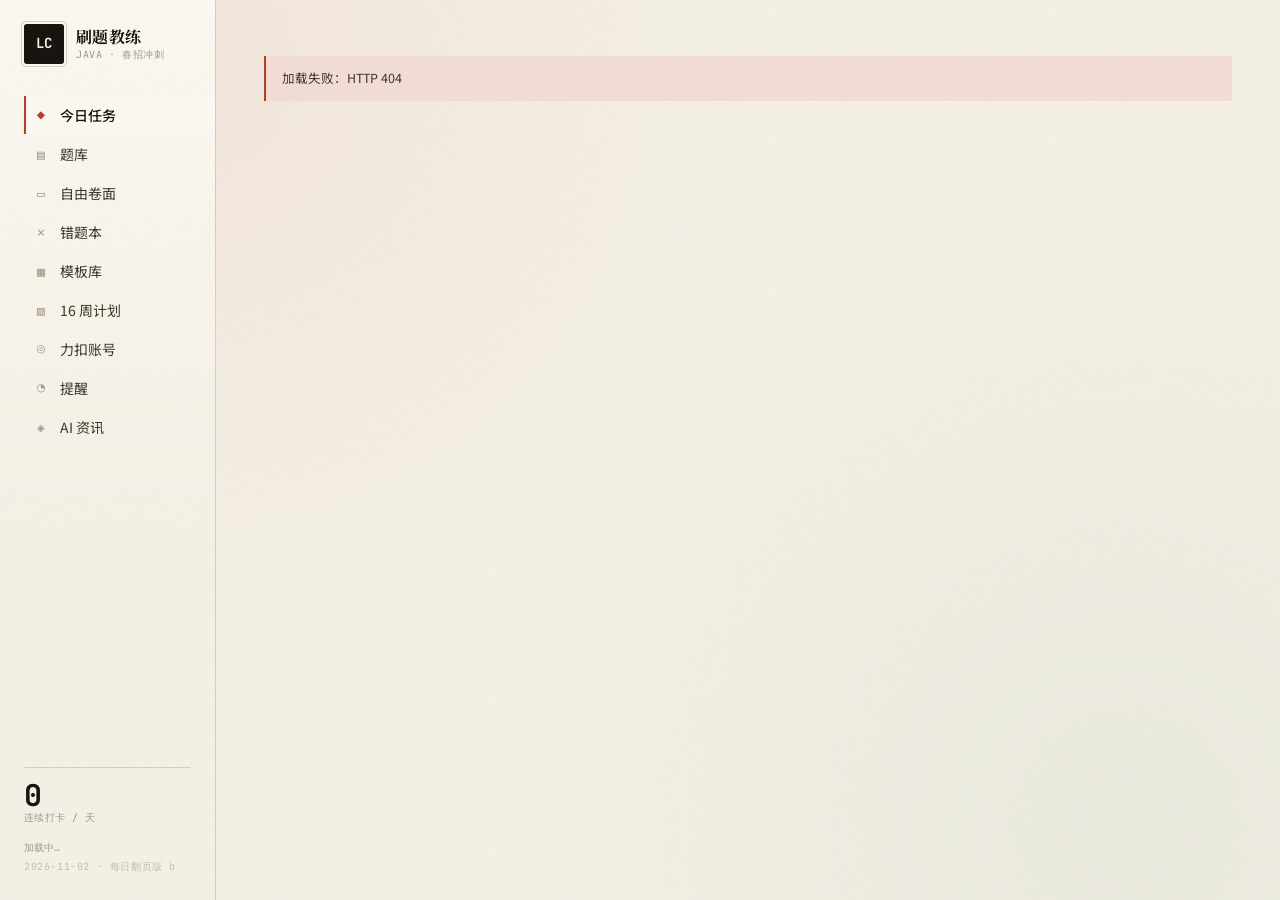
==== commit 924d1217: "自由卷面：给「跟三种解法都不像」的写法一张白纸 填空练习的卷面是从参考解挖出来的，骨架是给定的，练的是「这一行怎么写」。 但真实写题经常是自己的写法、跟三种解法都不像，而且代码行数事先不知道 —— 那" ====
--- a/static/index.html
+++ b/static/index.html
@@ -7,7 +7,7 @@
 <link rel="preconnect" href="https://fonts.googleapis.com">
 <link rel="preconnect" href="https://fonts.gstatic.com" crossorigin>
 <link href="https://fonts.googleapis.com/css2?family=JetBrains+Mono:wght@400;500;700&family=Noto+Sans+SC:wght@300;400;500;700&family=Noto+Serif+SC:wght@600;700;900&display=swap" rel="stylesheet">
-<link rel="stylesheet" href="app.css?v=20261111a">
+<link rel="stylesheet" href="app.css?v=20261112f">
 </head>
 <body>
 
@@ -28,6 +28,9 @@
     </button>
     <button class="nav-item" data-view="library">
       <span class="nav-ico">▤</span><span>题库</span>
+    </button>
+    <button class="nav-item" data-view="pad">
+      <span class="nav-ico">▭</span><span>自由卷面</span>
     </button>
     <button class="nav-item" data-view="mistakes">
       <span class="nav-ico">✕</span><span>错题本</span>
@@ -67,9 +70,9 @@
 
 <div class="toast" id="toast"></div>
 
-<script src="lock.js?v=20261111a"></script>
-<script src="roast.js?v=20261111a"></script>
-<script src="mistake-fill.js?v=20261111a"></script>
-<script src="app.js?v=20261111a"></script>
+<script src="lock.js?v=20261112f"></script>
+<script src="roast.js?v=20261112f"></script>
+<script src="mistake-fill.js?v=20261112f"></script>
+<script src="app.js?v=20261112f"></script>
 </body>
 </html>
--- a/static/app.css
+++ b/static/app.css
@@ -1447,3 +1447,209 @@
   color: var(--ink-faint);
 }
 .judge-more { margin-top: var(--s2); font-size: 11px; color: var(--ink-faint); }
+
+/* ============================ 填空练习 ============================ */
+
+/* 题目页里那个入口按钮，别把标题挤歪 */
+.prob-act { margin-top: var(--s3); }
+
+.fill-bar {
+  display: flex;
+  flex-wrap: wrap;
+  gap: var(--s4);
+  margin-bottom: var(--s4);
+}
+.fill-pick { display: flex; flex-wrap: wrap; gap: 6px; }
+
+.fbtn {
+  font-family: var(--f-mono);
+  font-size: var(--t-xs);
+  padding: 5px 10px;
+  color: var(--ink-soft);
+  background: transparent;
+  border: 1px solid var(--rule);
+  border-radius: 2px;
+  cursor: pointer;
+}
+.fbtn:hover { border-color: var(--ink-soft); color: var(--ink); }
+.fbtn.cur {
+  background: var(--ink);
+  border-color: var(--ink);
+  color: var(--paper-raised);
+}
+.fbtn:focus-visible { outline: 2px solid var(--accent); outline-offset: 1px; }
+
+.fill-meta {
+  font-family: var(--f-mono);
+  font-size: 11px;
+  letter-spacing: .04em;
+  color: var(--ink-faint);
+  margin-bottom: var(--s2);
+}
+
+/* 卷面。等宽 + 不换行，缩进才对得上 —— 换个字体缩进就全乱了，人没法填。 */
+.fill-code {
+  background: var(--paper-2);
+  border: 1px solid var(--rule);
+  border-radius: 3px;
+  padding: var(--s4);
+  overflow-x: auto;
+  font-family: var(--f-mono);
+  font-size: 13px;
+  line-height: 1.7;
+}
+.fl-row { display: flex; align-items: center; min-height: 1.7em; }
+.fl-txt {
+  margin: 0;
+  white-space: pre;
+  font-family: inherit;
+  font-size: inherit;
+  line-height: inherit;
+  flex: none;
+}
+.fl-hole { gap: 0; }
+.fl-input {
+  flex: 1 1 auto;
+  min-width: 160px;
+  font-family: var(--f-mono);
+  font-size: 13px;
+  line-height: 1.5;
+  padding: 1px 6px;
+  color: var(--ink);
+  background: var(--paper-raised);
+  border: none;
+  border-bottom: 1px dashed var(--accent);
+  outline: none;
+}
+.fl-input:focus {
+  background: #fff;
+  border-bottom-style: solid;
+  border-bottom-width: 2px;
+}
+.fl-input::placeholder { color: var(--ink-faint); opacity: .7; }
+.fl-tag {
+  font-family: var(--f-mono);
+  font-size: 10px;
+  color: var(--accent-deep);
+  margin-left: 6px;
+  flex: none;
+}
+
+.fill-hints {
+  margin-top: var(--s3);
+  font-size: var(--t-sm);
+  color: var(--ink-soft);
+}
+.fill-hints summary { cursor: pointer; font-family: var(--f-mono); font-size: 11px; }
+.fill-hints ul { margin: var(--s2) 0 0; padding-left: 1.2em; }
+.fill-hints li { margin-bottom: 4px; line-height: 1.6; }
+.fl-around { display: block; font-family: var(--f-mono); font-size: 11px; color: var(--ink-faint); }
+
+/* 交卷结果。故意不带锐评 —— 这里的代码大半是参考解，锐评会夸得莫名其妙。 */
+.fill-res {
+  margin-top: var(--s5);
+  padding: var(--s4) var(--s5);
+  background: var(--paper-2);
+  border-left: 3px solid var(--rule);
+  border-radius: 0 3px 3px 0;
+}
+.fill-res.good { border-left-color: var(--ok); }
+.fill-res.bad { border-left-color: var(--accent-deep); }
+.fr-head { font-family: var(--f-serif); font-size: var(--t-lg); margin-bottom: var(--s2); }
+.fr-line { margin: var(--s2) 0; line-height: 1.7; }
+.fr-line.good { color: var(--ok); }
+.fr-line.bad { color: var(--accent-deep); }
+.fr-fails { margin: var(--s3) 0; }
+.fr-fail {
+  font-family: var(--f-mono);
+  font-size: 11px;
+  line-height: 1.9;
+  padding: 4px 0;
+  border-top: 1px dashed var(--rule);
+}
+.fr-fail code { background: var(--paper-raised); padding: 1px 4px; border-radius: 2px; }
+.fr-fail code.bad { color: var(--accent-deep); }
+.frf-k {
+  display: inline-block;
+  min-width: 2.4em;
+  color: var(--ink-faint);
+}
+.fr-more { font-size: 11px; color: var(--ink-faint); margin-top: var(--s2); }
+.fr-note {
+  margin-top: var(--s4);
+  padding-top: var(--s3);
+  border-top: 1px dashed var(--rule);
+  font-size: 11px;
+  color: var(--ink-faint);
+  line-height: 1.7;
+}
+.fr-note b { color: var(--ink); font-family: var(--f-mono); }
+
+.fl-tail {
+  font-family: var(--f-mono);
+  font-size: 13px;
+  color: var(--ink-soft);
+  opacity: .55;
+  margin: 0 6px 0 2px;
+  flex: none;
+}
+
+
+/* ============================ 自由卷面 ============================ */
+
+/* 复制按钮要贴在卷面右上角，所以外层当定位容器 */
+.pad-wrap { position: relative; }
+
+.pad-copy {
+  position: absolute;
+  top: 8px;
+  right: 8px;
+  z-index: 2;
+  background: var(--paper-raised);
+}
+
+/* 顶部留出按钮的高度，否则第一行会被压住看不见 */
+.pad-code {
+  background: var(--paper-2);
+  border: 1px solid var(--rule);
+  border-radius: 3px;
+  padding: 46px var(--s4) var(--s4);
+  font-family: var(--f-mono);
+  font-size: 13px;
+  line-height: 1.7;
+  overflow-x: auto;
+}
+
+.pad-row { display: flex; align-items: center; gap: var(--s2); }
+
+/* 行号：力扣的报错是按行给的，没行号对不上 */
+.pad-no {
+  flex: none;
+  width: 2.4em;
+  text-align: right;
+  font-family: var(--f-mono);
+  font-size: 10px;
+  color: var(--ink-faint);
+  user-select: none;
+}
+
+.pad-input {
+  flex: 1 1 auto;
+  min-width: 120px;
+  font-family: var(--f-mono);
+  font-size: 13px;
+  line-height: 1.5;
+  padding: 1px 6px;
+  color: var(--ink);
+  background: transparent;
+  border: none;
+  border-bottom: 1px dashed transparent;
+  outline: none;
+}
+.pad-input:hover { border-bottom-color: var(--rule); }
+.pad-input:focus {
+  background: #fff;
+  border-bottom-color: var(--accent);
+  border-bottom-style: dashed;
+}
+.pad-input::placeholder { color: var(--ink-faint); opacity: .55; }
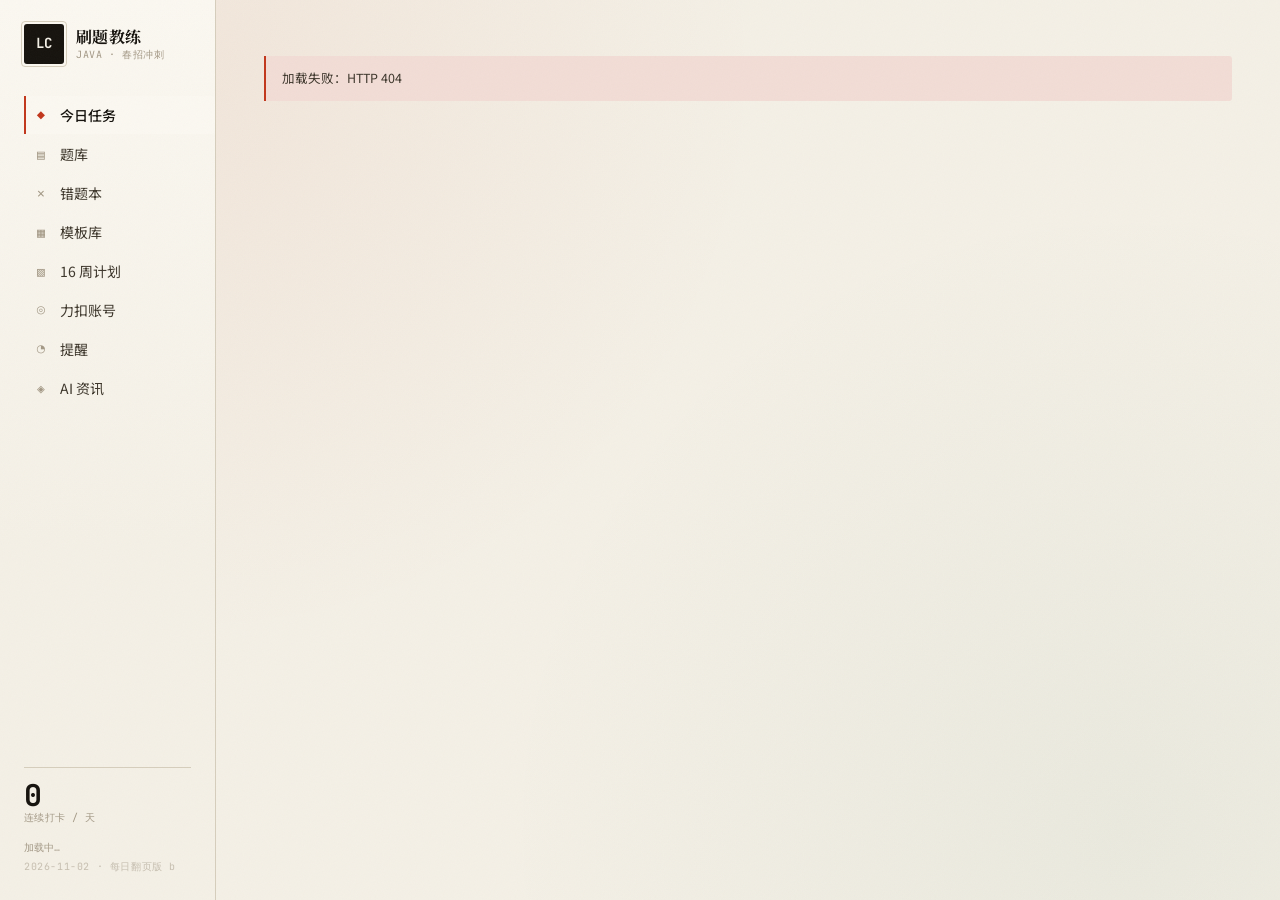
==== commit c3b3f07c: "侧栏去掉「自由卷面」 它的用途已经被填空练习里的「空白解」覆盖了 —— 同样是给一张力扣初始卷面、 同样是回车往下加行、同样是整份拿去真跑判题。两个入口做同一件事， 人还得猜该点哪个。  路由 #/p" ====
--- a/static/index.html
+++ b/static/index.html
@@ -7,7 +7,7 @@
 <link rel="preconnect" href="https://fonts.googleapis.com">
 <link rel="preconnect" href="https://fonts.gstatic.com" crossorigin>
 <link href="https://fonts.googleapis.com/css2?family=JetBrains+Mono:wght@400;500;700&family=Noto+Sans+SC:wght@300;400;500;700&family=Noto+Serif+SC:wght@600;700;900&display=swap" rel="stylesheet">
-<link rel="stylesheet" href="app.css?v=20261112f">
+<link rel="stylesheet" href="app.css?v=20261112i">
 </head>
 <body>
 
@@ -28,9 +28,6 @@
     </button>
     <button class="nav-item" data-view="library">
       <span class="nav-ico">▤</span><span>题库</span>
-    </button>
-    <button class="nav-item" data-view="pad">
-      <span class="nav-ico">▭</span><span>自由卷面</span>
     </button>
     <button class="nav-item" data-view="mistakes">
       <span class="nav-ico">✕</span><span>错题本</span>
@@ -70,9 +67,9 @@
 
 <div class="toast" id="toast"></div>
 
-<script src="lock.js?v=20261112f"></script>
-<script src="roast.js?v=20261112f"></script>
-<script src="mistake-fill.js?v=20261112f"></script>
-<script src="app.js?v=20261112f"></script>
+<script src="lock.js?v=20261112i"></script>
+<script src="roast.js?v=20261112i"></script>
+<script src="mistake-fill.js?v=20261112i"></script>
+<script src="app.js?v=20261112i"></script>
 </body>
 </html>
--- a/static/app.css
+++ b/static/app.css
@@ -1455,11 +1455,17 @@
 
 .fill-bar {
   display: flex;
-  flex-wrap: wrap;
-  gap: var(--s4);
+  /* 竖着排：解法档一行、难度档一行。
+     原来用 flex-wrap 横排，四个解法档 + 三个难度档挤在一行自动折行，
+     折在哪取决于屏幕宽度 —— 同一个页面在别人机器上是另一个样子。 */
+  flex-direction: column;
+  align-items: flex-start;
+  gap: var(--s3);
   margin-bottom: var(--s4);
 }
 .fill-pick { display: flex; flex-wrap: wrap; gap: 6px; }
+/* 没有内容时整行不占位 —— 空白解下没有难度档，不该留一段空白 */
+.fill-pick:empty { display: none; }
 
 .fbtn {
   font-family: var(--f-mono);
